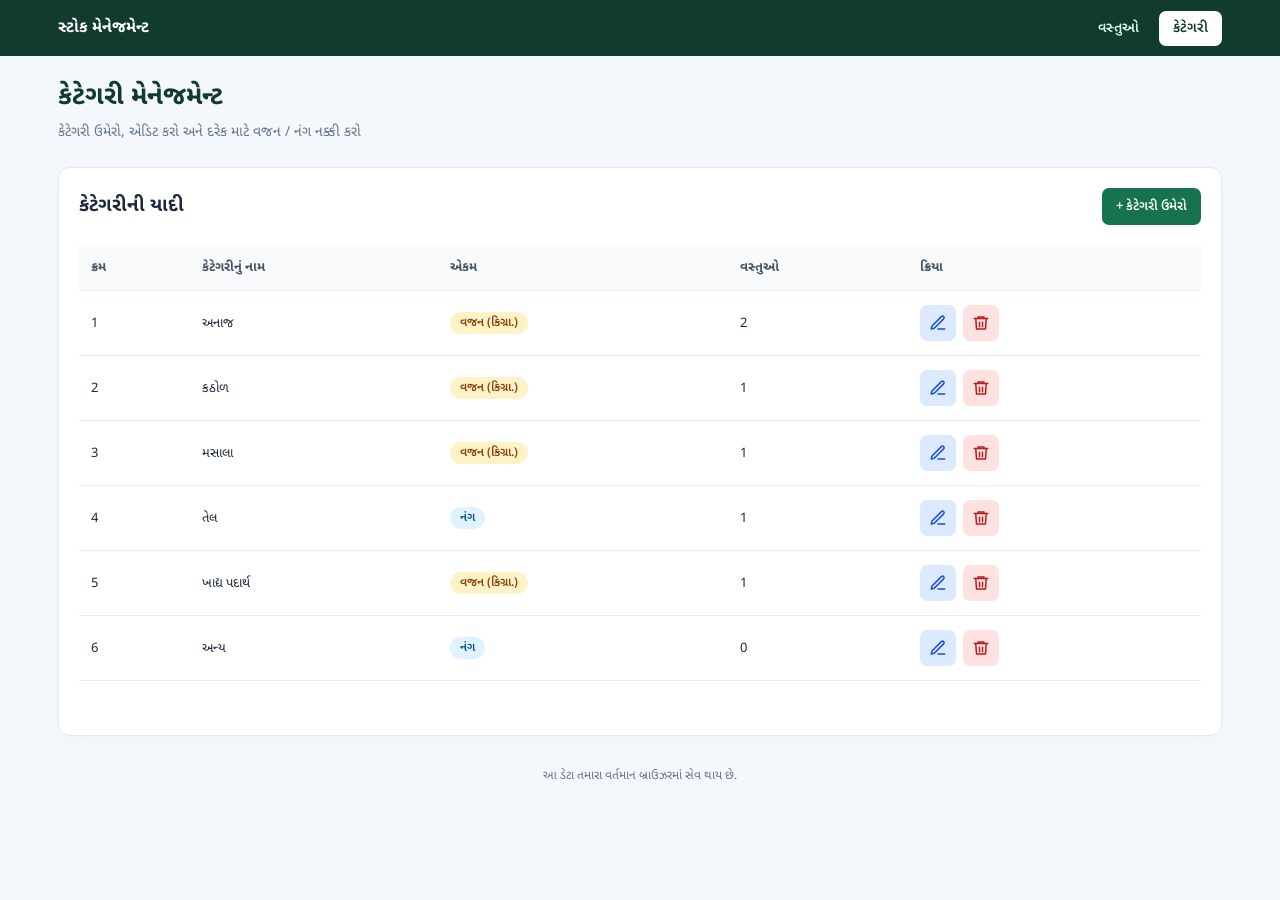
==== categories.html @ bdd589e7 "add" ====
<!DOCTYPE html>
<html lang="gu">
<head>
  <meta charset="UTF-8">
  <meta name="viewport" content="width=device-width, initial-scale=1.0">
  <title>કેટેગરી મેનેજમેન્ટ</title>

  <link rel="preconnect" href="https://fonts.googleapis.com">
  <link rel="preconnect" href="https://fonts.gstatic.com" crossorigin>
  <link href="https://fonts.googleapis.com/css2?family=Noto+Sans+Gujarati:wght@400;500;600;700&display=swap" rel="stylesheet">
  <link rel="stylesheet" href="style.css">
</head>

<body>
  <nav class="topnav" aria-label="મુખ્ય મેનૂ">
    <div class="topnav-inner">
      <a class="brand" href="index.html">સ્ટોક મેનેજમેન્ટ</a>
      <div class="nav-links">
        <a href="index.html">વસ્તુઓ</a>
        <a href="categories.html" aria-current="page">કેટેગરી</a>
      </div>
    </div>
  </nav>

  <main class="container">

    <header>
      <div>
        <h1>કેટેગરી મેનેજમેન્ટ</h1>
        <p class="subtitle">
          કેટેગરી ઉમેરો, એડિટ કરો અને દરેક માટે વજન / નંગ નક્કી કરો
        </p>
      </div>
    </header>

    <section class="panel">
      <div class="panel-head">
        <h2>કેટેગરીની યાદી</h2>
        <button type="button" class="btn-primary" id="addButton">
          + કેટેગરી ઉમેરો
        </button>
      </div>

      <div class="table-wrapper">
        <table>
          <thead>
            <tr>
              <th>ક્રમ</th>
              <th>કેટેગરીનું નામ</th>
              <th>એકમ</th>
              <th>વસ્તુઓ</th>
              <th>ક્રિયા</th>
            </tr>
          </thead>

          <tbody id="categoryTable">
            <tr>
              <td colspan="5" class="empty">લોડ થઈ રહ્યું છે...</td>
            </tr>
          </tbody>
        </table>
      </div>

      <div id="listMessage" class="message" role="status"
           aria-live="polite"></div>
    </section>

    <div class="footer">
      આ ડેટા તમારા વર્તમાન બ્રાઉઝરમાં સેવ થાય છે.
    </div>
  </main>

  <!-- Add / Edit modal -->
  <dialog id="categoryModal" aria-labelledby="formTitle">
    <div class="modal-head">
      <h2 id="formTitle">નવી કેટેગરી ઉમેરો</h2>
      <button
        type="button"
        class="icon-btn btn-close"
        id="closeModal"
        aria-label="બંધ કરો"
        title="બંધ કરો"
      >
        <svg viewBox="0 0 24 24" fill="none" stroke="currentColor"
             stroke-width="2" stroke-linecap="round" aria-hidden="true">
          <path d="M18 6 6 18M6 6l12 12"/>
        </svg>
      </button>
    </div>

    <form id="categoryForm" class="modal-body">
      <div class="form-grid">

        <div>
          <label for="categoryName">કેટેગરીનું નામ *</label>
          <input
            id="categoryName"
            type="text"
            maxlength="80"
            placeholder="દા.ત. ડ્રાયફ્રૂટ"
            required
          >
        </div>

        <fieldset class="unit-toggle">
          <legend>મૂળ એકમ *</legend>
          <div class="unit-options">
            <label>
              <input type="radio" name="unit" value="kg" checked>
              <span>વજન (કિગ્રા.)</span>
            </label>
            <label>
              <input type="radio" name="unit" value="piece">
              <span>નંગ</span>
            </label>
          </div>
        </fieldset>

      </div>

      <p class="field-hint">
        આ કેટેગરીમાં નવી વસ્તુ ઉમેરતી વખતે આ એકમ આપોઆપ પસંદ થશે.
        વસ્તુ પ્રમાણે તે બદલી શકાય છે.
      </p>

      <div id="message" class="message error" role="alert"></div>

      <div class="form-actions">
        <button type="button" class="btn-secondary" id="cancelButton">
          રદ કરો
        </button>

        <button type="submit" class="btn-primary" id="saveButton">
          + કેટેગરી ઉમેરો
        </button>
      </div>
    </form>
  </dialog>

  <script src="store.js"></script>
  <script>
    "use strict";

    let products = [];
    let categories = [];
    let editingId = null;

    function showFormError(message) {
      $("message").textContent = message;
    }

    function productCount(name) {
      return products.filter(product => product.category === name).length;
    }

    function renderCategories() {
      const tbody = $("categoryTable");

      tbody.replaceChildren();

      if (categories.length === 0) {
        const row = document.createElement("tr");
        const cell = document.createElement("td");

        cell.colSpan = 5;
        cell.className = "empty";
        cell.textContent = "કોઈ કેટેગરી નથી.";

        row.appendChild(cell);
        tbody.appendChild(row);
      }

      const columnLabels = [
        "ક્રમ",
        "કેટેગરીનું નામ",
        "એકમ",
        "વસ્તુઓ",
        "ક્રિયા"
      ];

      categories.forEach((category, index) => {
        const row = document.createElement("tr");

        const values = [index + 1, category.name];

        values.forEach((value, valueIndex) => {
          const cell = document.createElement("td");

          cell.dataset.label = columnLabels[valueIndex];
          // textContent prevents user-entered HTML from being executed.
          cell.textContent = String(value);
          row.appendChild(cell);
        });

        const unitCell = document.createElement("td");
        unitCell.dataset.label = columnLabels[2];
        unitCell.appendChild(createUnitTag(category.unit));
        row.appendChild(unitCell);

        const countCell = document.createElement("td");
        countCell.dataset.label = columnLabels[3];
        countCell.textContent = formatNumber(productCount(category.name));
        row.appendChild(countCell);

        const actionCell = document.createElement("td");
        actionCell.dataset.label = columnLabels[4];

        const actions = document.createElement("div");
        actions.className = "actions";

        actions.append(
          createIconButton("btn-edit", EDIT_ICON, "એડિટ", () => {
            editCategory(category.id);
          }),
          createIconButton("btn-delete", DELETE_ICON, "ડિલીટ", () => {
            deleteCategory(category.id);
          })
        );

        actionCell.appendChild(actions);
        row.appendChild(actionCell);
        tbody.appendChild(row);
      });
    }

    function resetForm() {
      editingId = null;
      $("categoryForm").reset();
      showFormError("");

      $("formTitle").textContent = "નવી કેટેગરી ઉમેરો";
      $("saveButton").textContent = "+ કેટેગરી ઉમેરો";
    }

    function openModal() {
      $("categoryModal").showModal();
      $("categoryName").focus();
    }

    $("addButton").addEventListener("click", () => {
      resetForm();
      openModal();
    });

    $("categoryForm").addEventListener("submit", function(event) {
      event.preventDefault();

      const name = $("categoryName").value.trim();
      const unit = $("categoryForm").elements.unit.value;

      if (!name || !UNITS[unit]) {
        showFormError("કૃપા કરીને બધી માહિતી યોગ્ય રીતે ભરો.");
        return;
      }

      const duplicate = categories.some(category =>
        category.id !== editingId &&
        category.name.toLocaleLowerCase() === name.toLocaleLowerCase()
      );

      if (duplicate) {
        showFormError(`"${name}" કેટેગરી પહેલેથી છે.`);
        return;
      }

      let nextCategories;
      let nextProducts = products;

      if (editingId !== null) {
        const oldName = categories.find(item => item.id === editingId).name;

        nextCategories = categories.map(category =>
          category.id === editingId ? { ...category, name, unit } : category
        );

        // Renaming a category also renames it on its products.
        if (oldName !== name) {
          nextProducts = products.map(product =>
            product.category === oldName
              ? { ...product, category: name }
              : product
          );
        }
      } else {
        nextCategories = [
          ...categories,
          { id: nextId(categories), name, unit }
        ];
      }

      const entries = [
        { key: CATEGORIES_KEY, value: nextCategories, previous: categories }
      ];

      if (nextProducts !== products) {
        entries.push(
          { key: PRODUCTS_KEY, value: nextProducts, previous: products }
        );
      }

      // Only update the current state after the save succeeds.
      if (!saveLists(entries)) {
        showFormError(SAVE_ERROR);
        return;
      }

      categories = nextCategories;
      products = nextProducts;

      const message = editingId !== null
        ? "કેટેગરી અપડેટ થઈ ગઈ છે."
        : "નવી કેટેગરી સફળતાપૂર્વક ઉમેરાઈ છે.";

      $("categoryModal").close();
      renderCategories();
      showMessage("listMessage", message);
    });

    function editCategory(id) {
      const category = categories.find(item => item.id === id);

      if (!category) return;

      resetForm();
      editingId = id;

      $("categoryName").value = category.name;
      $("categoryForm").elements.unit.value = category.unit;

      $("formTitle").textContent = "કેટેગરી એડિટ કરો";
      $("saveButton").textContent = "કેટેગરી અપડેટ કરો";

      openModal();
    }

    function deleteCategory(id) {
      const category = categories.find(item => item.id === id);

      if (!category) return;

      const count = productCount(category.name);

      if (count > 0) {
        showMessage(
          "listMessage",
          `"${category.name}" કેટેગરીમાં ${count} વસ્તુઓ છે. ` +
            "પહેલાં તે વસ્તુઓની કેટેગરી બદલો અથવા ડિલીટ કરો.",
          true
        );
        return;
      }

      const confirmed = confirm(
        `"${category.name}" કેટેગરી ડિલીટ કરવી છે?`
      );

      if (!confirmed) return;

      const nextCategories = categories.filter(item => item.id !== id);

      if (!saveList(CATEGORIES_KEY, nextCategories)) {
        showMessage("listMessage", SAVE_ERROR, true);
        return;
      }

      categories = nextCategories;
      renderCategories();
      showMessage("listMessage", "કેટેગરી સફળતાપૂર્વક ડિલીટ થઈ ગઈ છે.");
    }

    setupModal(
      $("categoryModal"),
      [$("cancelButton"), $("closeModal")],
      resetForm
    );

    // Initialize the page.
    const data = loadData();
    products = data.products;
    categories = data.categories;

    if (!data.ok) {
      showMessage(
        "listMessage",
        "સેવ કરેલો ડેટા વાંચી શકાયો નથી.",
        true
      );
    }

    renderCategories();
  </script>
</body>
</html>
---- style.css ----
* {
  box-sizing: border-box;
}

body {
  margin: 0;
  background: #f4f7fb;
  color: #1e293b;
  font-family: "Noto Sans Gujarati", sans-serif;
}

/* Top navigation */
.topnav {
  background: #123b30;
}

.topnav-inner {
  max-width: 1200px;
  margin: auto;
  padding: 8px 18px;
  min-height: 56px;
  display: flex;
  justify-content: space-between;
  align-items: center;
  flex-wrap: wrap;
  gap: 10px;
}

.brand {
  color: white;
  font-size: 16px;
  font-weight: 700;
  text-decoration: none;
}

.nav-links {
  display: flex;
  gap: 6px;
}

.nav-links a {
  color: #d1fae5;
  text-decoration: none;
  padding: 8px 14px;
  border-radius: 7px;
  font-size: 14px;
  font-weight: 600;
}

.nav-links a:hover {
  background: #ffffff1a;
}

.nav-links a[aria-current="page"] {
  background: white;
  color: #123b30;
}

.container {
  max-width: 1200px;
  margin: auto;
  padding: 25px 18px;
}

header {
  display: flex;
  justify-content: space-between;
  align-items: center;
  flex-wrap: wrap;
  gap: 12px;
  margin-bottom: 25px;
}

h1 {
  margin: 0;
  font-size: 26px;
  color: #123b30;
}

.subtitle {
  color: #64748b;
  margin: 8px 0 0;
  font-size: 14px;
}

.panel {
  background: white;
  border: 1px solid #e5eaf0;
  border-radius: 12px;
  padding: 20px;
  box-shadow: 0 3px 12px #0f172a05;
  margin-bottom: 22px;
}

.panel-head {
  display: flex;
  justify-content: space-between;
  align-items: center;
  gap: 12px;
  margin-bottom: 20px;
}

.panel h2 {
  font-size: 19px;
  margin: 0;
}

.form-grid {
  display: grid;
  grid-template-columns: repeat(2, minmax(0, 1fr));
  gap: 17px;
}

label {
  display: block;
  font-size: 14px;
  font-weight: 600;
  margin-bottom: 8px;
}

.label-row {
  display: flex;
  justify-content: space-between;
  align-items: baseline;
  gap: 8px;
}

.field-link {
  font-size: 13px;
  font-weight: 600;
  color: #16734d;
  text-decoration: none;
  white-space: nowrap;
}

.field-link:hover {
  text-decoration: underline;
}

.field-hint {
  margin: 8px 0 0;
  font-size: 12px;
  color: #64748b;
}

input, select {
  width: 100%;
  padding: 12px;
  border: 1px solid #cbd5e1;
  border-radius: 7px;
  font: inherit;
  font-size: 14px;
  background: white;
  outline: none;
}

input:focus, select:focus {
  border-color: #16845b;
  box-shadow: 0 0 0 3px #16a34a15;
}

/* Unit toggle: વજન / નંગ */
.unit-toggle {
  border: none;
  margin: 0;
  padding: 0;
  min-width: 0;
}

.unit-toggle legend {
  font-size: 14px;
  font-weight: 600;
  margin-bottom: 8px;
  padding: 0;
}

.unit-options {
  display: flex;
  gap: 8px;
}

.unit-options label {
  position: relative;
  flex: 1;
  margin: 0;
}

.unit-options input {
  position: absolute;
  inset: 0;
  width: 100%;
  height: 100%;
  min-height: 0;
  margin: 0;
  opacity: 0;
  cursor: pointer;
}

.unit-options span {
  display: flex;
  align-items: center;
  justify-content: center;
  min-height: 44px;
  padding: 10px 12px;
  border: 1px solid #cbd5e1;
  border-radius: 7px;
  background: white;
  color: #475569;
  font-size: 14px;
  font-weight: 600;
  text-align: center;
}

.unit-options input:checked + span {
  background: #dcfce7;
  border-color: #16734d;
  color: #166534;
}

.unit-options input:focus-visible + span {
  box-shadow: 0 0 0 3px #16a34a40;
}

.unit-tag {
  display: inline-block;
  padding: 3px 10px;
  border-radius: 20px;
  background: #f1f5f9;
  color: #334155;
  font-size: 12px;
  font-weight: 600;
}

.unit-tag.kg {
  background: #fef3c7;
  color: #92400e;
}

.unit-tag.piece {
  background: #e0f2fe;
  color: #075985;
}

button {
  border: none;
  border-radius: 7px;
  padding: 10px 14px;
  font-family: inherit;
  font-size: 13px;
  font-weight: 600;
  cursor: pointer;
}

.btn-primary {
  background: #16734d;
  color: white;
}

.btn-secondary {
  background: #e2e8f0;
  color: #334155;
}

.icon-btn {
  display: inline-flex;
  align-items: center;
  justify-content: center;
  width: 36px;
  height: 36px;
  padding: 0;
}

.icon-btn svg {
  width: 18px;
  height: 18px;
}

.btn-edit {
  background: #dbeafe;
  color: #1d4ed8;
}

.btn-delete {
  background: #fee2e2;
  color: #b91c1c;
}

.btn-close {
  background: transparent;
  color: #475569;
}

.form-actions {
  display: flex;
  justify-content: flex-end;
  gap: 10px;
  margin-top: 20px;
}

.toolbar {
  display: flex;
  gap: 12px;
  margin-bottom: 17px;
}

.toolbar input {
  flex: 1;
  min-width: 0;
}

.toolbar select {
  max-width: 230px;
}

.table-wrapper {
  overflow-x: auto;
}

table {
  width: 100%;
  border-collapse: collapse;
}

table.wide {
  min-width: 850px;
}

th, td {
  padding: 14px 12px;
  text-align: left;
  border-bottom: 1px solid #e8edf3;
  font-size: 13px;
}

th {
  background: #f8fafc;
  color: #475569;
  font-weight: 700;
  white-space: nowrap;
}

td {
  overflow-wrap: anywhere;
}

.actions {
  display: flex;
  gap: 7px;
}

.empty {
  text-align: center;
  padding: 30px;
  color: #64748b;
}

.message {
  margin-top: 14px;
  font-size: 13px;
  color: #166534;
  min-height: 20px;
}

.message.error {
  color: #b91c1c;
}

.footer {
  text-align: center;
  color: #64748b;
  font-size: 12px;
  padding: 10px;
}

/* Modal */
dialog {
  width: min(640px, calc(100% - 24px));
  max-height: calc(100% - 24px);
  border: none;
  border-radius: 12px;
  padding: 0;
  box-shadow: 0 20px 50px #0f172a40;
  color: inherit;
}

dialog::backdrop {
  background: #0f172a80;
}

.modal-head {
  display: flex;
  justify-content: space-between;
  align-items: center;
  padding: 16px 20px;
  border-bottom: 1px solid #e8edf3;
}

.modal-head h2 {
  margin: 0;
  font-size: 18px;
}

.modal-body {
  padding: 20px;
}

.modal-body .message:empty {
  display: none;
}

@media (max-width: 760px) {
  header {
    flex-direction: column;
    align-items: flex-start;
  }

  .toolbar {
    flex-direction: column;
  }

  .toolbar select {
    max-width: none;
  }

  h1 {
    font-size: 21px;
  }

  input, select {
    font-size: 16px;
    min-height: 44px;
  }

  button {
    min-height: 44px;
    padding: 12px 16px;
    font-size: 14px;
  }

  .icon-btn {
    width: 44px;
    height: 44px;
    padding: 0;
  }

  .form-actions {
    flex-direction: column-reverse;
  }

  .form-actions button {
    width: 100%;
  }

  table,
  table.wide {
    min-width: 0;
  }

  thead {
    display: none;
  }

  tbody tr {
    display: block;
    background: white;
    border: 1px solid #e5eaf0;
    border-radius: 12px;
    margin-bottom: 14px;
    padding: 8px 0;
    box-shadow: 0 3px 12px #0f172a05;
  }

  tbody tr:has(td.empty) {
    border: none;
    box-shadow: none;
    padding: 0;
  }

  tbody td {
    display: flex;
    justify-content: space-between;
    align-items: flex-start;
    gap: 12px;
    padding: 10px 14px;
    border-bottom: 1px solid #f1f5f9;
    text-align: right;
  }

  tbody td:last-child {
    border-bottom: none;
    align-items: center;
  }

  tbody td.empty {
    display: block;
    text-align: center;
  }

  tbody td::before {
    content: attr(data-label);
    font-weight: 700;
    color: #475569;
    text-align: left;
    flex-shrink: 0;
  }

  tbody td.empty::before {
    content: none;
  }
}

@media (max-width: 480px) {
  .form-grid {
    grid-template-columns: 1fr;
  }

  .container {
    padding: 16px 10px;
  }

  .topnav-inner {
    padding: 8px 10px;
  }

  .nav-links {
    width: 100%;
  }

  .nav-links a {
    flex: 1;
    text-align: center;
  }

  .panel {
    padding: 15px;
  }

  .panel-head {
    flex-direction: column;
    align-items: stretch;
  }
}
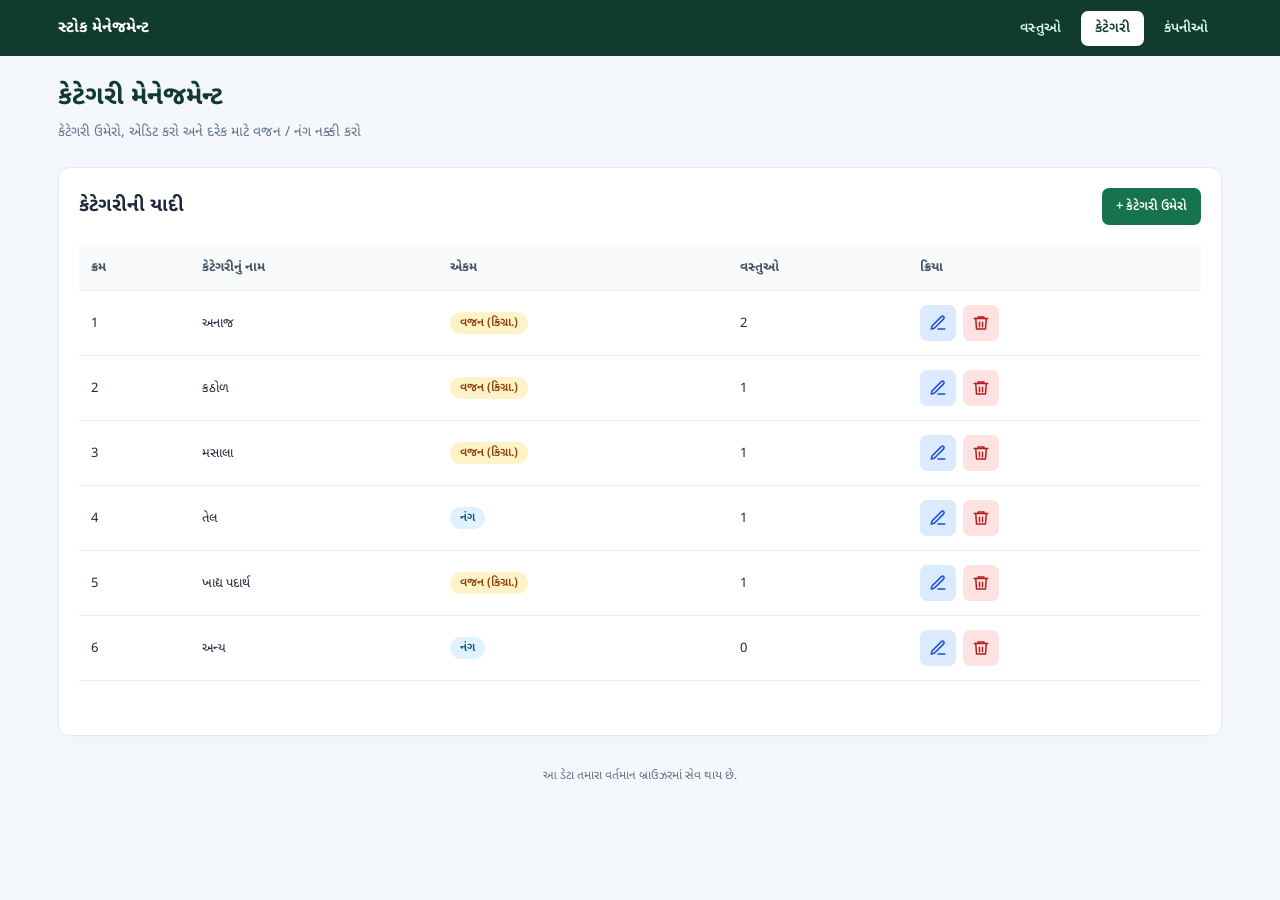
==== commit e78006fb: "update" ====
--- a/categories.html
+++ b/categories.html
@@ -18,6 +18,7 @@
       <div class="nav-links">
         <a href="index.html">વસ્તુઓ</a>
         <a href="categories.html" aria-current="page">કેટેગરી</a>
+        <a href="companies.html">કંપનીઓ</a>
       </div>
     </div>
   </nav>
